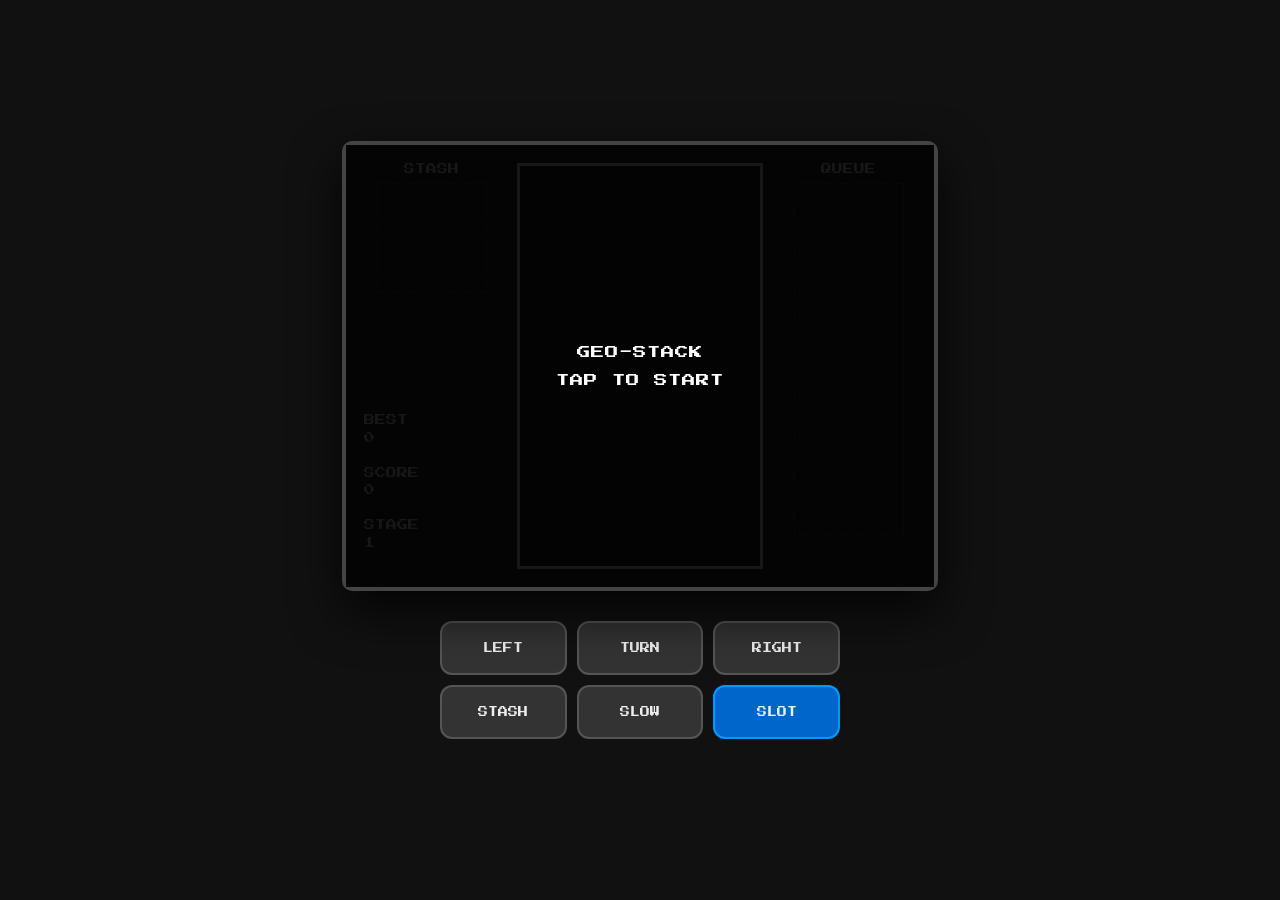
==== distinctris.html @ c1175476 "april fools joke added" ====
<!DOCTYPE html>
<html lang="en">
<head>
    <meta charset="UTF-8">
    <meta name="viewport" content="width=device-width, initial-scale=1.0, maximum-scale=1.0, user-scalable=no">
    <title>Geo-Stack</title>
    <link href="https://fonts.googleapis.com/css2?family=Press+Start+2P&display=swap" rel="stylesheet">
    <style>
        :root { --gb-bg: #2a2a2a; --gb-screen: #1a1a1a; --gb-dark: #eee; --gb-accent: #555; }
        body, html { margin: 0; padding: 0; width: 100%; height: 100%; background-color: #111; display: flex; flex-direction: column; justify-content: center; align-items: center; overflow: hidden; font-family: 'Press Start 2P', cursive; user-select: none; touch-action: none; }
        #game-wrapper { position: relative; background-color: var(--gb-bg); padding: 2vh; border-radius: 10px; box-shadow: 0 20px 50px rgba(0,0,0,0.8); display: flex; gap: 2vh; max-width: 95vw; max-height: 80vh; border: 0.5vh solid #444; }
        canvas { background-color: var(--gb-screen); border: 0.4vh solid var(--gb-dark); image-rendering: pixelated; }
        #board-canvas { width: 240px; height: 400px; }
        .panel { display: flex; flex-direction: column; justify-content: space-between; width: 15vh; }
        .box { text-align: center; font-size: 1.2vh; color: var(--gb-dark); }
        .box canvas { background: transparent; border: 0.2vh dashed var(--gb-accent); width: 12vh; height: 12vh; margin-top: 1vh; }
        #next-canvas { height: 350px; }
        .stats p { margin: 2vh 0; font-size: 1.2vh; line-height: 1.6; color: var(--gb-dark); }
        #mobile-controls { display: grid; grid-template-columns: repeat(3, 1fr); gap: 10px; width: 100%; max-width: 400px; padding: 20px; margin-top: 10px; }
		.btn { background: #333; color: #eee; border: 2px solid #555; padding: 20px 10px; border-radius: 12px; font-family: 'Press Start 2P'; font-size: 10px; }
		.btn-action { background: #0066cc; border-color: #0099ff; }
        #overlay { position: absolute; top: 0; left: 0; right: 0; bottom: 0; background: rgba(0, 0, 0, 0.9); z-index: 100; display: flex; justify-content: center; align-items: center; text-align: center; color: #fff; font-size: 1.5vh; cursor: pointer;}
    </style>
</head>
<body>

<div id="game-wrapper">
    <div id="overlay"><div><p>GEO-STACK</p><p>TAP TO START</p></div></div>
    <div class="panel">
        <div class="box">STASH<canvas id="hold-canvas" width="100" height="100"></canvas></div>
        <div class="stats">
            <p>BEST<br><span id="hi-score">0</span></p>
            <p>SCORE<br><span id="score">0</span></p>
            <p>STAGE<br><span id="level">1</span></p>
        </div>
    </div>
    <canvas id="board-canvas" width="240" height="400"></canvas>
    <div class="panel">
        <div class="box">QUEUE<canvas id="next-canvas" width="100" height="350"></canvas></div>
    </div>
</div>

<div id="mobile-controls">
    <button class="btn" id="m-left">LEFT</button>
    <button class="btn" id="m-rotate">TURN</button>
    <button class="btn" id="m-right">RIGHT</button>
    <button class="btn" id="m-hold">STASH</button>
    <button class="btn" id="m-down">SLOW</button>
    <button class="btn btn-action" id="m-drop">SLOT</button>
</div>

<script>
const keys = {}; 
const COLORS = { 1:'#FF5733', 2:'#33FF57', 3:'#3357FF', 4:'#F333FF', 5:'#33FFF3', 6:'#F3FF33', 7:'#FF3380' };
const SHAPES = { 
    1:[[1,1,1,1,1]], 2:[[0,2,0],[2,2,2],[0,2,0]], 3:[[3,3,0],[0,3,3],[0,0,3]], 
    4:[[4,0,0,0],[4,4,4,4]], 5:[[5,5,5],[5,0,5]], 6:[[0,6,6],[6,6,0],[0,6,0]], 7:[[7,7,7,7],[0,0,0,7]] 
};

// Audio Setup
const sfx = {
    bgm: new Audio('Spazzmatica Polka.mp3'),
    move: new Audio('move2.mp3'),
    place: new Audio('place.mp3'),
    clear: new Audio('clear sound.mp3'),
    multi: new Audio('multi line clear.mp3'),
    gameOver: new Audio('game over new.mp3')
};
sfx.bgm.loop = true;
sfx.bgm.volume = 0.8; 
sfx.move.volume = 0.2;
sfx.place.volume = 0.4;
sfx.clear.volume = 0.5;
sfx.multi.volume = 0.6;
sfx.gameOver.volume = 0.7;

let board = Array.from({length:20}, () => Array(12).fill(0));
let nextQueue = [], holdPiece = null, canHold = true, piece = null;
let score = 0, level = 1, lines = 0, gameState = 'START';
let dropCounter = 0, lastTime = 0, lockDelayCounter = 0;
let highScore = localStorage.getItem('geostack-best') || 0;

const boardCtx = document.getElementById('board-canvas').getContext('2d');
const nextCtx = document.getElementById('next-canvas').getContext('2d');
const holdCtx = document.getElementById('hold-canvas').getContext('2d');
document.getElementById('hi-score').innerText = highScore;

function collides(shape, x, y) {
    for (let r = 0; r < shape.length; r++)
        for (let c = 0; c < shape[r].length; c++)
            if (shape[r][c]) {
                let nX = x + c, nY = y + r;
                if (nX < 0 || nX >= 12 || nY >= 20 || (nY >= 0 && board[nY] && board[nY][nX])) return true;
            }
    return false;
}

function move(dx, dy) {
    if (gameState !== 'PLAYING' || !piece) return false;
    if (!collides(piece.shape, piece.x + dx, piece.y + dy)) {
        piece.x += dx; piece.y += dy;
        if(dx !== 0) sfx.move.play().catch(()=>{});
        return true;
    }
    return false;
}

function rotate() {
    if (gameState !== 'PLAYING' || !piece) return;
    const nextS = piece.shape[0].map((_, i) => piece.shape.map(row => row[i])).reverse();
    if (!collides(nextS, piece.x, piece.y)) piece.shape = nextS;
}

function spawnPiece(type) {
    piece = { type, shape: SHAPES[type], x: 4, y: 0 };
    canHold = true;
    if (collides(piece.shape, piece.x, piece.y)) endGame();
}

function lockPiece() {
    piece.shape.forEach((row, r) => row.forEach((v, c) => { if (v) board[piece.y + r][piece.x + c] = piece.type; }));
    sfx.place.play().catch(()=>{});
    
    let cleared = 0;
    for(let y = 19; y >= 0; y--) {
        if(board[y].every(v => v !== 0)) {
            board.splice(y, 1); board.unshift(Array(12).fill(0));
            cleared++; y++;
        }
    }
    if(cleared > 0) {
        cleared > 1 ? sfx.multi.play().catch(()=>{}) : sfx.clear.play().catch(()=>{});
        score += cleared * 150 * level; lines += cleared; level = Math.floor(lines/5)+1;
    }
    spawnPiece(nextQueue.length ? nextQueue.shift() : 1);
    if(nextQueue.length < 5) nextQueue.push(...[1,2,3,4,5,6,7].sort(() => Math.random() - 0.5));
    lockDelayCounter = 0;
}

function drawBlock(ctx, x, y, type) {
    ctx.fillStyle = COLORS[type];
    ctx.fillRect(x * 20, y * 20, 20, 20);
    ctx.strokeStyle = '#222';
    ctx.strokeRect(x * 20, y * 20, 20, 20);
}

function draw() {
    boardCtx.clearRect(0,0,240,400);
    board.forEach((row, y) => row.forEach((v, x) => { if(v) drawBlock(boardCtx, x, y, v); }));
    if (piece && gameState === 'PLAYING') {
        piece.shape.forEach((row, r) => row.forEach((v, c) => {
            if (v) drawBlock(boardCtx, piece.x + c, piece.y + r, piece.type);
        }));
    }
    nextCtx.clearRect(0,0,100,350);
    nextQueue.slice(0,3).forEach((t, i) => {
        SHAPES[t].forEach((row, r) => row.forEach((v, c) => v && drawBlock(nextCtx, c+1, i*6+1+r, t)));
    });
    holdCtx.clearRect(0,0,100,100);
    if (holdPiece) SHAPES[holdPiece].forEach((row, r) => row.forEach((v, c) => v && drawBlock(holdCtx, c+1, 1+r, holdPiece)));
}

function startGame() {
    board = Array.from({length:20}, () => Array(12).fill(0));
    nextQueue = [1,2,3,4,5,6,7].sort(() => Math.random() - 0.5);
    score = 0; level = 1; lines = 0; holdPiece = null;
    document.getElementById('overlay').style.display = 'none';
    gameState = 'PLAYING'; 
    spawnPiece(nextQueue.shift()); 
    sfx.bgm.play().catch(()=>{});
}

function endGame() {
    gameState = 'GAMEOVER'; 
    sfx.bgm.pause();
    sfx.bgm.currentTime = 0;
    sfx.gameOver.play().catch(()=>{});
    document.getElementById('overlay').style.display = 'flex';
    document.getElementById('overlay').innerHTML = '<div><p>OUT OF SPACE</p><p>RESTART</p></div>';
}

function update(time = 0) {
    const dt = time - lastTime; lastTime = time;
    if (gameState === 'PLAYING' && piece) {
        dropCounter += dt;
        let spd = Math.max(100, 1000 - (level * 100));
        if (keys['ArrowDown']) spd = 50;
        
        if (dropCounter > spd) { 
            if(!move(0, 1)) { lockDelayCounter += 100; }
            dropCounter = 0; 
        }

        if (collides(piece.shape, piece.x, piece.y + 1)) {
            lockDelayCounter += dt;
            if (lockDelayCounter > 400) {
                lockPiece();
            }
        }
    }
    document.getElementById('score').innerText = score;
    document.getElementById('level').innerText = level;
    draw(); requestAnimationFrame(update);
}

window.addEventListener('keydown', e => {
    keys[e.key] = true;
    if (gameState !== 'PLAYING') return;
    if (e.key === 'ArrowLeft') move(-1,0); 
    if (e.key === 'ArrowRight') move(1,0);
    if (e.key === 'ArrowUp') rotate();
    if (e.key === ' ') { // SPACE BAR SLOT
        while(move(0,1)); 
        lockPiece();
    }
    if (e.key === 'c' || e.key === 'Shift') {
        if (canHold && piece) { 
            let t = piece.type; 
            if(holdPiece) { spawnPiece(holdPiece); } else { spawnPiece(nextQueue.shift()); }
            holdPiece = t; canHold = false; 
        } 
    }
});
window.addEventListener('keyup', e => keys[e.key] = false);

const addMobile = (id, fn) => { 
    document.getElementById(id).addEventListener('pointerdown', e => { 
        e.preventDefault(); 
        if(gameState !== 'PLAYING') startGame(); else fn(); 
    }); 
};
addMobile('m-left', () => move(-1,0)); 
addMobile('m-right', () => move(1,0)); 
addMobile('m-rotate', () => rotate());
addMobile('m-hold', () => { 
    if (canHold && piece) { 
        let t = piece.type; 
        holdPiece ? spawnPiece(holdPiece) : spawnPiece(nextQueue.shift()); 
        holdPiece = t; canHold = false; 
    } 
});
addMobile('m-drop', () => { while(move(0,1)); lockPiece(); });
document.getElementById('m-down').addEventListener('pointerdown', e => { keys['ArrowDown'] = true; });
document.getElementById('m-down').addEventListener('pointerup', e => { keys['ArrowDown'] = false; });
document.getElementById('overlay').addEventListener('pointerdown', () => startGame());

requestAnimationFrame(update);
</script>
</body>
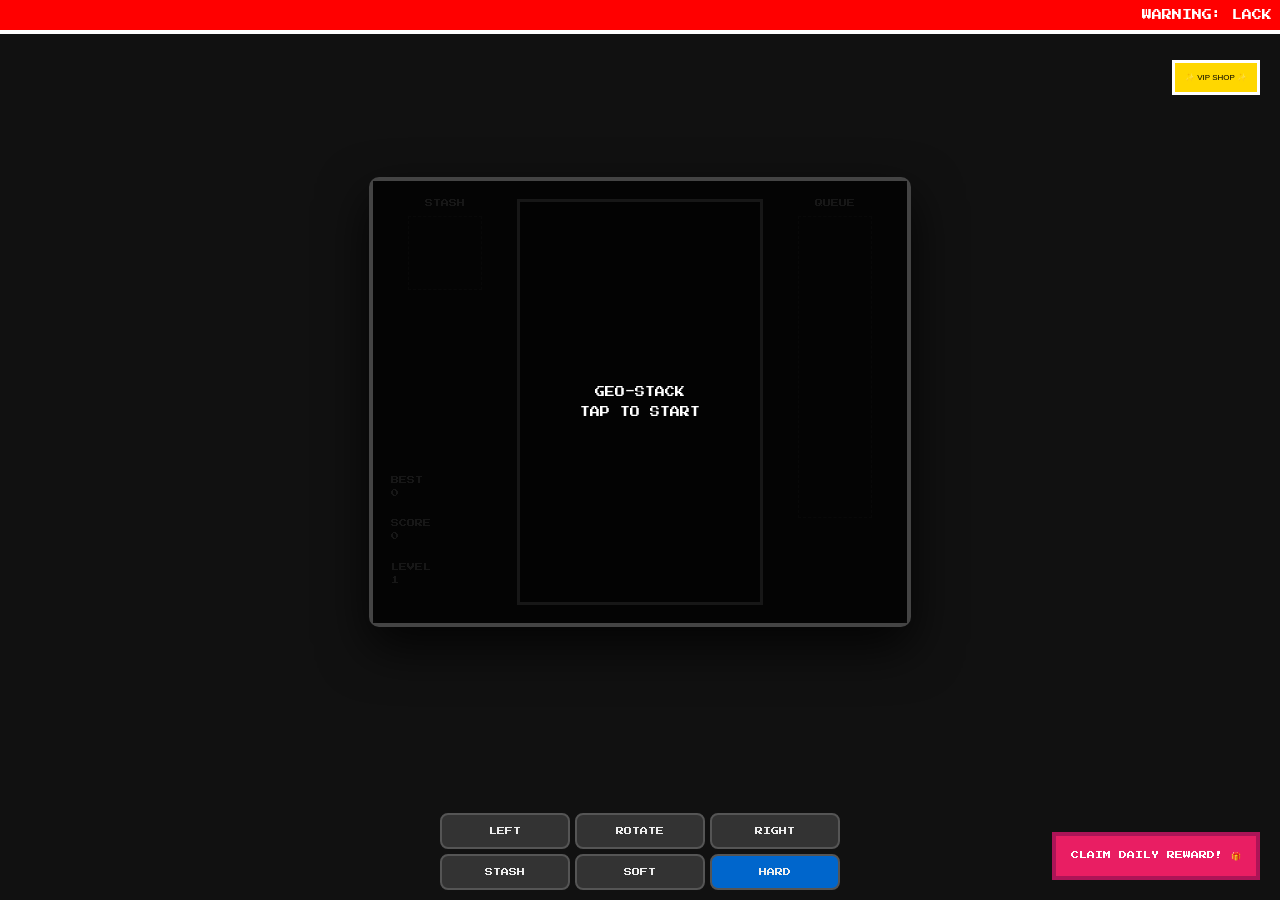
==== commit 08aef117: "make it even more low effort" ====
--- a/distinctris.html
+++ b/distinctris.html
@@ -3,61 +3,102 @@
 <head>
     <meta charset="UTF-8">
     <meta name="viewport" content="width=device-width, initial-scale=1.0, maximum-scale=1.0, user-scalable=no">
-    <title>Geo-Stack</title>
+    <title>Geo-Stack: It's Perfectly Legal!</title>
     <link href="https://fonts.googleapis.com/css2?family=Press+Start+2P&display=swap" rel="stylesheet">
     <style>
         :root { --gb-bg: #2a2a2a; --gb-screen: #1a1a1a; --gb-dark: #eee; --gb-accent: #555; }
-        body, html { margin: 0; padding: 0; width: 100%; height: 100%; background-color: #111; display: flex; flex-direction: column; justify-content: center; align-items: center; overflow: hidden; font-family: 'Press Start 2P', cursive; user-select: none; touch-action: none; }
-        #game-wrapper { position: relative; background-color: var(--gb-bg); padding: 2vh; border-radius: 10px; box-shadow: 0 20px 50px rgba(0,0,0,0.8); display: flex; gap: 2vh; max-width: 95vw; max-height: 80vh; border: 0.5vh solid #444; }
+        body, html { margin: 0; padding: 0; width: 100%; height: 100%; background-color: #111; display: flex; flex-direction: column; align-items: center; overflow: hidden; font-family: 'Press Start 2P', cursive; user-select: none; touch-action: none; transition: transform 0.5s cubic-bezier(0.175, 0.885, 0.32, 1.275); }
+        
+        marquee { width: 100%; background: #ff0000; color: white; padding: 10px 0; font-size: 10px; border-bottom: 4px solid #fff; position: absolute; top: 0; z-index: 1000;}
+
+        #main-container { display: flex; align-items: center; justify-content: center; width: 100%; height: 100%; transition: all 0.1s; }
+
+        /* VIP SHOP POPUP */
+        .modal { display: none; position: absolute; top: 50%; left: 50%; transform: translate(-50%, -50%); width: 300px; background: linear-gradient(180deg, #ffd700, #b8860b); border: 6px solid #fff; padding: 20px; z-index: 2000; box-shadow: 0 0 100px rgba(0,0,0,0.9); text-align: center; }
+        .modal h2 { color: #000; font-size: 14px; margin-bottom: 20px; }
+        .buy-btn { background: #4caf50; color: white; border: 3px solid #2e7d32; padding: 10px; font-family: 'Press Start 2P'; font-size: 8px; cursor: pointer; display: block; width: 100%; margin: 10px 0; }
+        .close-shop { background: #f44336; color: white; border: none; padding: 5px; font-family: 'Press Start 2P'; font-size: 8px; cursor: pointer; margin-top: 10px; }
+
+        /* CONFIRM POPUP */
+        #confirm-popup { display: none; position: absolute; top: 50%; left: 50%; transform: translate(-50%, -50%); width: 220px; background: #eee; border: 4px solid #000; padding: 15px; z-index: 3000; text-align: center; color: #000; font-size: 10px; }
+
+        /* UI BUTTONS */
+        #shop-trigger { position: absolute; top: 60px; right: 20px; background: #ffd700; border: 3px solid #fff; padding: 10px; font-size: 8px; cursor: pointer; animation: pulse 1s infinite; z-index: 500; }
+        #daily-reward { position: absolute; bottom: 20px; right: 20px; background: #e91e63; color: white; padding: 15px; border: 4px solid #ad1457; font-size: 8px; cursor: pointer; z-index: 500; }
+
+        @keyframes pulse { 0% { transform: scale(1); } 50% { transform: scale(1.1); } 100% { transform: scale(1); } }
+        @keyframes shake { 0% { transform: translate(1px, 1px); } 20% { transform: translate(-3px, 0px); } 40% { transform: translate(3px, 2px); } 60% { transform: translate(-3px, 1px); } 80% { transform: translate(-1px, -1px); } 100% { transform: translate(1px, -2px); } }
+
+        #game-wrapper { position: relative; background-color: var(--gb-bg); padding: 2vh; border-radius: 10px; box-shadow: 0 20px 50px rgba(0,0,0,0.8); display: flex; gap: 2vh; border: 0.5vh solid #444; }
         canvas { background-color: var(--gb-screen); border: 0.4vh solid var(--gb-dark); image-rendering: pixelated; }
         #board-canvas { width: 240px; height: 400px; }
-        .panel { display: flex; flex-direction: column; justify-content: space-between; width: 15vh; }
-        .box { text-align: center; font-size: 1.2vh; color: var(--gb-dark); }
-        .box canvas { background: transparent; border: 0.2vh dashed var(--gb-accent); width: 12vh; height: 12vh; margin-top: 1vh; }
-        #next-canvas { height: 350px; }
-        .stats p { margin: 2vh 0; font-size: 1.2vh; line-height: 1.6; color: var(--gb-dark); }
-        #mobile-controls { display: grid; grid-template-columns: repeat(3, 1fr); gap: 10px; width: 100%; max-width: 400px; padding: 20px; margin-top: 10px; }
-		.btn { background: #333; color: #eee; border: 2px solid #555; padding: 20px 10px; border-radius: 12px; font-family: 'Press Start 2P'; font-size: 10px; }
-		.btn-action { background: #0066cc; border-color: #0099ff; }
-        #overlay { position: absolute; top: 0; left: 0; right: 0; bottom: 0; background: rgba(0, 0, 0, 0.9); z-index: 100; display: flex; justify-content: center; align-items: center; text-align: center; color: #fff; font-size: 1.5vh; cursor: pointer;}
+        
+        .panel { display: flex; flex-direction: column; justify-content: space-between; width: 12vh; }
+        .box { text-align: center; font-size: 8px; color: var(--gb-dark); }
+        .box canvas { background: transparent; border: 0.2vh dashed var(--gb-accent); width: 8vh; height: 8vh; margin-top: 1vh; }
+        #next-canvas { height: 300px; }
+        .stats p { margin: 2vh 0; font-size: 8px; line-height: 1.6; color: var(--gb-dark); }
+        #overlay { position: absolute; top: 0; left: 0; right: 0; bottom: 0; background: rgba(0, 0, 0, 0.9); z-index: 100; display: flex; justify-content: center; align-items: center; text-align: center; color: #fff; font-size: 10px; cursor: pointer;}
+        #mobile-controls { display: grid; grid-template-columns: repeat(3, 1fr); gap: 5px; width: 100%; max-width: 400px; padding: 10px; }
+		.btn { background: #333; color: #eee; border: 2px solid #555; padding: 12px 5px; border-radius: 8px; font-family: 'Press Start 2P'; font-size: 8px; }
     </style>
 </head>
 <body>
 
-<div id="game-wrapper">
-    <div id="overlay"><div><p>GEO-STACK</p><p>TAP TO START</p></div></div>
-    <div class="panel">
-        <div class="box">STASH<canvas id="hold-canvas" width="100" height="100"></canvas></div>
-        <div class="stats">
-            <p>BEST<br><span id="hi-score">0</span></p>
-            <p>SCORE<br><span id="score">0</span></p>
-            <p>STAGE<br><span id="level">1</span></p>
+<marquee scrollamount="8">WARNING: LACK OF DIAMOND PURCHASES DETECTED. PHYSICS STABILITY AT 42%. BUY THE "STABILITY PACK" FOR $14.99!</marquee>
+
+<button id="shop-trigger" onclick="toggleShop(true)">✨ VIP SHOP ✨</button>
+
+<div id="main-container">
+    <div id="game-wrapper">
+        <div id="overlay"><div><p>GEO-STACK</p><p>TAP TO START</p></div></div>
+        <div class="panel">
+            <div class="box">STASH<canvas id="hold-canvas" width="100" height="100"></canvas></div>
+            <div class="stats">
+                <p>BEST<br><span id="hi-score">0</span></p>
+                <p>SCORE<br><span id="score">0</span></p>
+                <p>LEVEL<br><span id="level">1</span></p>
+            </div>
+        </div>
+        <canvas id="board-canvas" width="240" height="400"></canvas>
+        <div class="panel">
+            <div class="box">QUEUE<canvas id="next-canvas" width="100" height="300"></canvas></div>
         </div>
     </div>
-    <canvas id="board-canvas" width="240" height="400"></canvas>
-    <div class="panel">
-        <div class="box">QUEUE<canvas id="next-canvas" width="100" height="350"></canvas></div>
-    </div>
-</div>
+</div>
+
+<div id="shop-modal" class="modal">
+    <h2>PREMIUM STORE</h2>
+    <button class="buy-btn" onclick="askConfirm('REMOVE ADS')">REMOVE ADS $9.99</button>
+    <button class="buy-btn" onclick="askConfirm('INSTANT WIN')">INSTANT WIN $99.99</button>
+    <button class="buy-btn" onclick="askConfirm('NO GRAVITY')">NO GRAVITY $4.99</button>
+    <button class="close-shop" onclick="toggleShop(false)">GO BACK (POOR)</button>
+</div>
+
+<div id="confirm-popup">
+    <p id="confirm-msg"></p>
+    <p>ARE YOU SURE?</p>
+    <button class="buy-btn" onclick="window.open('https://www.youtube.com/watch?v=dQw4w9WgXcQ')">YES, BUY!</button>
+    <button class="close-shop" onclick="document.getElementById('confirm-popup').style.display='none'">CANCEL</button>
+</div>
+
+<div id="daily-reward" onclick="breakPhysics()">CLAIM DAILY REWARD! 🎁</div>
 
 <div id="mobile-controls">
     <button class="btn" id="m-left">LEFT</button>
-    <button class="btn" id="m-rotate">TURN</button>
+    <button class="btn" id="m-rotate">ROTATE</button>
     <button class="btn" id="m-right">RIGHT</button>
     <button class="btn" id="m-hold">STASH</button>
-    <button class="btn" id="m-down">SLOW</button>
-    <button class="btn btn-action" id="m-drop">SLOT</button>
+    <button class="btn" id="m-down">SOFT</button>
+    <button class="btn" style="background:#0066cc" id="m-drop">HARD</button>
 </div>
 
 <script>
 const keys = {}; 
+const SHAPES = { 1:[[1,1,1,1,1]], 2:[[0,2,0],[2,2,2],[0,2,0]], 3:[[3,3,0],[0,3,3],[0,0,3]], 4:[[4,0,0,0],[4,4,4,4]], 5:[[5,5,5],[5,0,5]], 6:[[0,6,6],[6,6,0],[0,6,0]], 7:[[7,7,7,7],[0,0,0,7]] };
 const COLORS = { 1:'#FF5733', 2:'#33FF57', 3:'#3357FF', 4:'#F333FF', 5:'#33FFF3', 6:'#F3FF33', 7:'#FF3380' };
-const SHAPES = { 
-    1:[[1,1,1,1,1]], 2:[[0,2,0],[2,2,2],[0,2,0]], 3:[[3,3,0],[0,3,3],[0,0,3]], 
-    4:[[4,0,0,0],[4,4,4,4]], 5:[[5,5,5],[5,0,5]], 6:[[0,6,6],[6,6,0],[0,6,0]], 7:[[7,7,7,7],[0,0,0,7]] 
-};
-
-// Audio Setup
+
+// NORMALIZED AUDIO LOGIC
 const sfx = {
     bgm: new Audio('Spazzmatica Polka.mp3'),
     move: new Audio('move2.mp3'),
@@ -67,23 +108,40 @@
     gameOver: new Audio('game over new.mp3')
 };
 sfx.bgm.loop = true;
-sfx.bgm.volume = 0.8; 
-sfx.move.volume = 0.2;
-sfx.place.volume = 0.4;
-sfx.clear.volume = 0.5;
-sfx.multi.volume = 0.6;
-sfx.gameOver.volume = 0.7;
+sfx.bgm.volume = 1.0; 
+sfx.move.volume = 0.15;
+sfx.place.volume = 0.25;
+sfx.clear.volume = 0.3;
+sfx.multi.volume = 0.35;
+sfx.gameOver.volume = 0.4;
 
 let board = Array.from({length:20}, () => Array(12).fill(0));
 let nextQueue = [], holdPiece = null, canHold = true, piece = null;
 let score = 0, level = 1, lines = 0, gameState = 'START';
 let dropCounter = 0, lastTime = 0, lockDelayCounter = 0;
-let highScore = localStorage.getItem('geostack-best') || 0;
 
 const boardCtx = document.getElementById('board-canvas').getContext('2d');
 const nextCtx = document.getElementById('next-canvas').getContext('2d');
 const holdCtx = document.getElementById('hold-canvas').getContext('2d');
-document.getElementById('hi-score').innerText = highScore;
+
+function toggleShop(show) { document.getElementById('shop-modal').style.display = show ? 'block' : 'none'; }
+function askConfirm(item) {
+    document.getElementById('confirm-msg').innerText = "PURCHASE: " + item;
+    document.getElementById('confirm-popup').style.display = 'block';
+}
+
+function breakPhysics() {
+    const body = document.body;
+    const container = document.getElementById('main-container');
+    body.style.transform = `rotate(${Math.random() * 10 - 5}deg) scale(0.9)`;
+    container.style.animation = "shake 0.2s infinite";
+    setTimeout(() => {
+        container.style.animation = "";
+        body.style.transform = "rotate(0deg) scale(1)";
+    }, 2000);
+    document.getElementById('daily-reward').style.top = Math.random() * 80 + "%";
+    document.getElementById('daily-reward').style.left = Math.random() * 80 + "%";
+}
 
 function collides(shape, x, y) {
     for (let r = 0; r < shape.length; r++)
@@ -120,17 +178,14 @@
 function lockPiece() {
     piece.shape.forEach((row, r) => row.forEach((v, c) => { if (v) board[piece.y + r][piece.x + c] = piece.type; }));
     sfx.place.play().catch(()=>{});
-    
     let cleared = 0;
     for(let y = 19; y >= 0; y--) {
-        if(board[y].every(v => v !== 0)) {
-            board.splice(y, 1); board.unshift(Array(12).fill(0));
-            cleared++; y++;
-        }
+        if(board[y].every(v => v !== 0)) { board.splice(y, 1); board.unshift(Array(12).fill(0)); cleared++; y++; }
     }
     if(cleared > 0) {
         cleared > 1 ? sfx.multi.play().catch(()=>{}) : sfx.clear.play().catch(()=>{});
         score += cleared * 150 * level; lines += cleared; level = Math.floor(lines/5)+1;
+        if(Math.random() > 0.8) toggleShop(true); 
     }
     spawnPiece(nextQueue.length ? nextQueue.shift() : 1);
     if(nextQueue.length < 5) nextQueue.push(...[1,2,3,4,5,6,7].sort(() => Math.random() - 0.5));
@@ -140,19 +195,16 @@
 function drawBlock(ctx, x, y, type) {
     ctx.fillStyle = COLORS[type];
     ctx.fillRect(x * 20, y * 20, 20, 20);
-    ctx.strokeStyle = '#222';
-    ctx.strokeRect(x * 20, y * 20, 20, 20);
+    ctx.strokeStyle = '#222'; ctx.strokeRect(x * 20, y * 20, 20, 20);
 }
 
 function draw() {
     boardCtx.clearRect(0,0,240,400);
     board.forEach((row, y) => row.forEach((v, x) => { if(v) drawBlock(boardCtx, x, y, v); }));
     if (piece && gameState === 'PLAYING') {
-        piece.shape.forEach((row, r) => row.forEach((v, c) => {
-            if (v) drawBlock(boardCtx, piece.x + c, piece.y + r, piece.type);
-        }));
-    }
-    nextCtx.clearRect(0,0,100,350);
+        piece.shape.forEach((row, r) => row.forEach((v, c) => { if (v) drawBlock(boardCtx, piece.x + c, piece.y + r, piece.type); }));
+    }
+    nextCtx.clearRect(0,0,100,300);
     nextQueue.slice(0,3).forEach((t, i) => {
         SHAPES[t].forEach((row, r) => row.forEach((v, c) => v && drawBlock(nextCtx, c+1, i*6+1+r, t)));
     });
@@ -165,18 +217,14 @@
     nextQueue = [1,2,3,4,5,6,7].sort(() => Math.random() - 0.5);
     score = 0; level = 1; lines = 0; holdPiece = null;
     document.getElementById('overlay').style.display = 'none';
-    gameState = 'PLAYING'; 
-    spawnPiece(nextQueue.shift()); 
+    gameState = 'PLAYING'; spawnPiece(nextQueue.shift()); 
     sfx.bgm.play().catch(()=>{});
 }
 
 function endGame() {
-    gameState = 'GAMEOVER'; 
-    sfx.bgm.pause();
-    sfx.bgm.currentTime = 0;
-    sfx.gameOver.play().catch(()=>{});
+    gameState = 'GAMEOVER'; sfx.bgm.pause(); sfx.gameOver.play().catch(()=>{});
     document.getElementById('overlay').style.display = 'flex';
-    document.getElementById('overlay').innerHTML = '<div><p>OUT OF SPACE</p><p>RESTART</p></div>';
+    document.getElementById('overlay').innerHTML = '<div><p>OUT OF LIVES!</p><button class="buy-btn" onclick="askConfirm(\'EXTRA LIFE\')">BUY LIFE ($0.99)</button></div>';
 }
 
 function update(time = 0) {
@@ -185,17 +233,10 @@
         dropCounter += dt;
         let spd = Math.max(100, 1000 - (level * 100));
         if (keys['ArrowDown']) spd = 50;
-        
-        if (dropCounter > spd) { 
-            if(!move(0, 1)) { lockDelayCounter += 100; }
-            dropCounter = 0; 
-        }
-
+        if (dropCounter > spd) { if(!move(0, 1)) lockDelayCounter += 100; dropCounter = 0; }
         if (collides(piece.shape, piece.x, piece.y + 1)) {
             lockDelayCounter += dt;
-            if (lockDelayCounter > 400) {
-                lockPiece();
-            }
+            if (lockDelayCounter > 400) lockPiece();
         }
     }
     document.getElementById('score').innerText = score;
@@ -206,44 +247,21 @@
 window.addEventListener('keydown', e => {
     keys[e.key] = true;
     if (gameState !== 'PLAYING') return;
-    if (e.key === 'ArrowLeft') move(-1,0); 
-    if (e.key === 'ArrowRight') move(1,0);
-    if (e.key === 'ArrowUp') rotate();
-    if (e.key === ' ') { // SPACE BAR SLOT
-        while(move(0,1)); 
-        lockPiece();
-    }
-    if (e.key === 'c' || e.key === 'Shift') {
-        if (canHold && piece) { 
-            let t = piece.type; 
-            if(holdPiece) { spawnPiece(holdPiece); } else { spawnPiece(nextQueue.shift()); }
-            holdPiece = t; canHold = false; 
-        } 
-    }
+    if (e.key === 'ArrowLeft') move(-1,0); if (e.key === 'ArrowRight') move(1,0); if (e.key === 'ArrowUp') rotate();
+    if (e.key === ' ') { while(move(0,1)); lockPiece(); }
+    if (e.key === 'c' || e.key === 'Shift') { if (canHold && piece) { let t = piece.type; if(holdPiece) spawnPiece(holdPiece); else spawnPiece(nextQueue.shift()); holdPiece = t; canHold = false; } }
 });
 window.addEventListener('keyup', e => keys[e.key] = false);
 
-const addMobile = (id, fn) => { 
-    document.getElementById(id).addEventListener('pointerdown', e => { 
-        e.preventDefault(); 
-        if(gameState !== 'PLAYING') startGame(); else fn(); 
-    }); 
-};
-addMobile('m-left', () => move(-1,0)); 
-addMobile('m-right', () => move(1,0)); 
-addMobile('m-rotate', () => rotate());
-addMobile('m-hold', () => { 
-    if (canHold && piece) { 
-        let t = piece.type; 
-        holdPiece ? spawnPiece(holdPiece) : spawnPiece(nextQueue.shift()); 
-        holdPiece = t; canHold = false; 
-    } 
-});
+const addMobile = (id, fn) => { document.getElementById(id).addEventListener('pointerdown', e => { e.preventDefault(); if(gameState !== 'PLAYING') startGame(); else fn(); }); };
+addMobile('m-left', () => move(-1,0)); addMobile('m-right', () => move(1,0)); addMobile('m-rotate', () => rotate());
+addMobile('m-hold', () => { if (canHold && piece) { let t = piece.type; holdPiece ? spawnPiece(holdPiece) : spawnPiece(nextQueue.shift()); holdPiece = t; canHold = false; } });
 addMobile('m-drop', () => { while(move(0,1)); lockPiece(); });
 document.getElementById('m-down').addEventListener('pointerdown', e => { keys['ArrowDown'] = true; });
 document.getElementById('m-down').addEventListener('pointerup', e => { keys['ArrowDown'] = false; });
-document.getElementById('overlay').addEventListener('pointerdown', () => startGame());
+document.getElementById('overlay').addEventListener('pointerdown', () => { if(gameState === 'START' || gameState === 'GAMEOVER') startGame(); });
 
 requestAnimationFrame(update);
 </script>
-</body>+</body>
+</html>
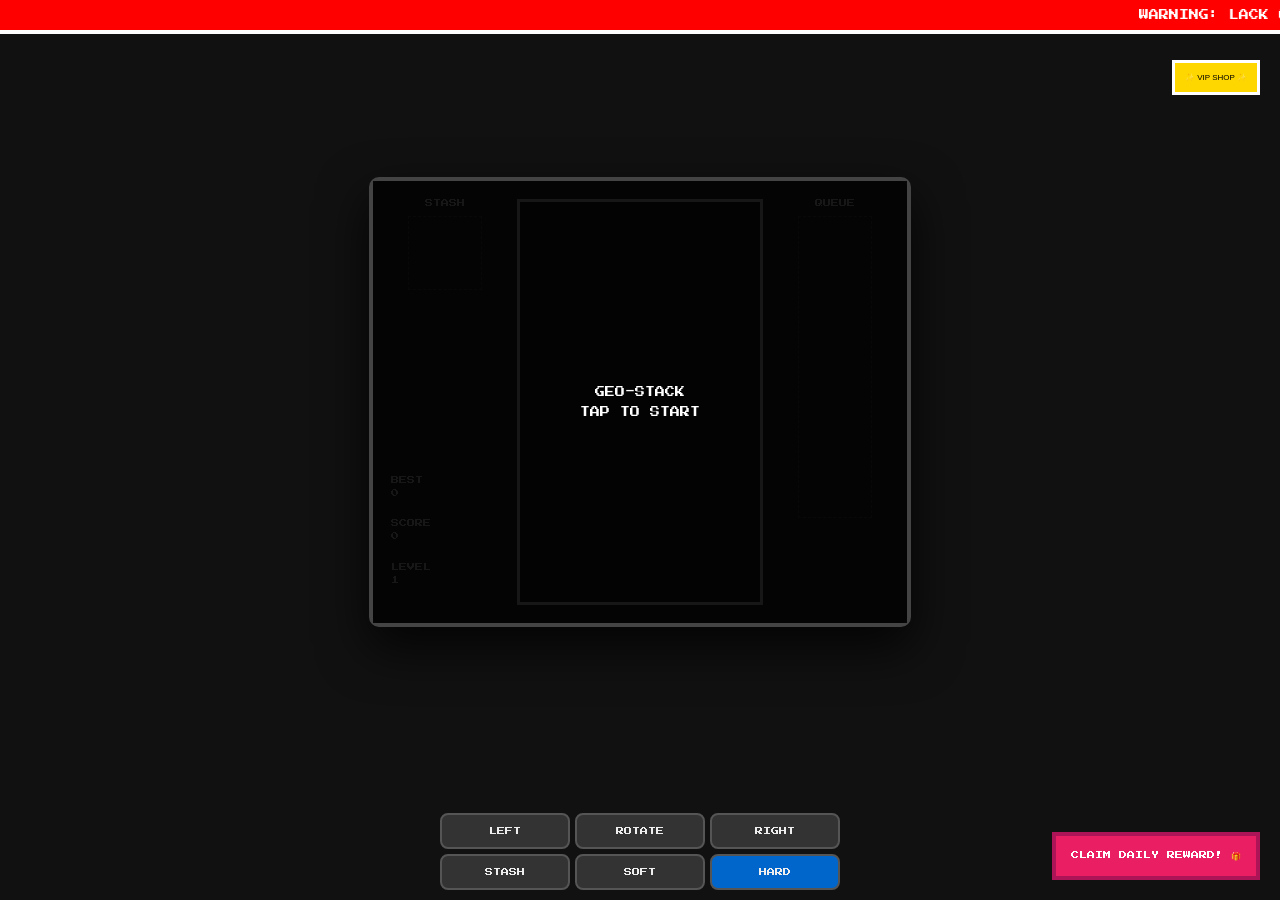
==== commit 88f8a9ff: "HUMOUR" ====
--- a/distinctris.html
+++ b/distinctris.html
@@ -45,7 +45,7 @@
 </head>
 <body>
 
-<marquee scrollamount="8">WARNING: LACK OF DIAMOND PURCHASES DETECTED. PHYSICS STABILITY AT 42%. BUY THE "STABILITY PACK" FOR $14.99!</marquee>
+<marquee scrollamount="8">WARNING: LACK OF DIAMOND PURCHASES DETECTED. BUY THE "GOD PACK" FOR $59.99!    WARNING: LACK OF DIAMOND PURCHASES DETECTED. BUY THE "GOD PACK" FOR $59.99!    WARNING: LACK OF DIAMOND PURCHASES DETECTED. BUY THE "GOD PACK" FOR $59.99!   WEEE! LOOK AT ME!!! I'M A MARQUEE!! YEEEE!!!   WARNING: LACK OF DIAMOND PURCHASES DETECTED. BUY THE "GOD PACK" FOR $59.99!</marquee>
 
 <button id="shop-trigger" onclick="toggleShop(true)">✨ VIP SHOP ✨</button>
 
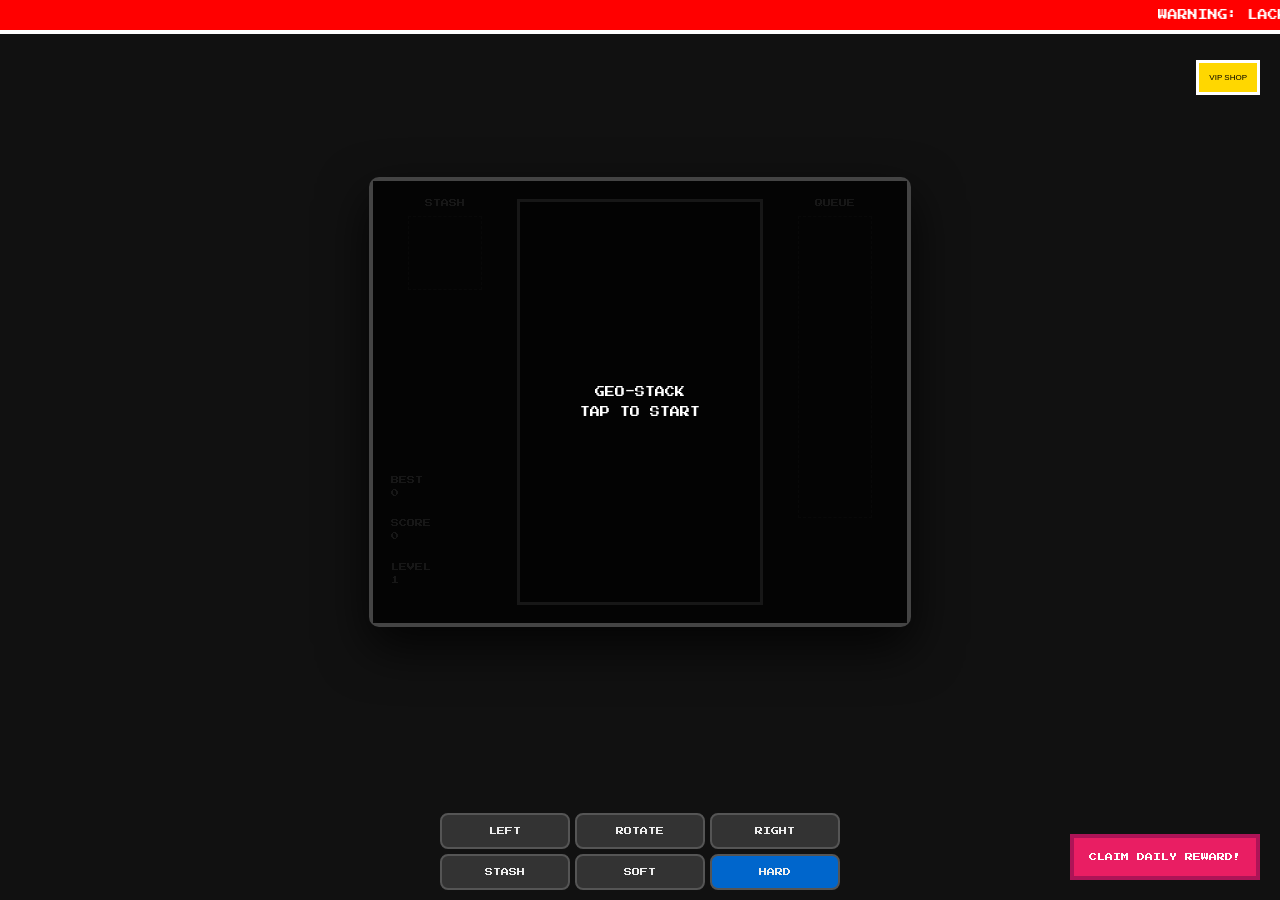
==== commit bb08a33c: "batman?" ====
--- a/distinctris.html
+++ b/distinctris.html
@@ -47,7 +47,7 @@
 
 <marquee scrollamount="8">WARNING: LACK OF DIAMOND PURCHASES DETECTED. BUY THE "GOD PACK" FOR $59.99!    WARNING: LACK OF DIAMOND PURCHASES DETECTED. BUY THE "GOD PACK" FOR $59.99!    WARNING: LACK OF DIAMOND PURCHASES DETECTED. BUY THE "GOD PACK" FOR $59.99!   WEEE! LOOK AT ME!!! I'M A MARQUEE!! YEEEE!!!   WARNING: LACK OF DIAMOND PURCHASES DETECTED. BUY THE "GOD PACK" FOR $59.99!</marquee>
 
-<button id="shop-trigger" onclick="toggleShop(true)">✨ VIP SHOP ✨</button>
+<button id="shop-trigger" onclick="toggleShop(true)">VIP SHOP</button>
 
 <div id="main-container">
     <div id="game-wrapper">
@@ -72,7 +72,7 @@
     <button class="buy-btn" onclick="askConfirm('REMOVE ADS')">REMOVE ADS $9.99</button>
     <button class="buy-btn" onclick="askConfirm('INSTANT WIN')">INSTANT WIN $99.99</button>
     <button class="buy-btn" onclick="askConfirm('NO GRAVITY')">NO GRAVITY $4.99</button>
-    <button class="close-shop" onclick="toggleShop(false)">GO BACK (POOR)</button>
+    <button class="close-shop" onclick="toggleShop(false)">GO BACK (YOU FR BROKE)</button>
 </div>
 
 <div id="confirm-popup">
@@ -82,7 +82,7 @@
     <button class="close-shop" onclick="document.getElementById('confirm-popup').style.display='none'">CANCEL</button>
 </div>
 
-<div id="daily-reward" onclick="breakPhysics()">CLAIM DAILY REWARD! 🎁</div>
+<div id="daily-reward" onclick="breakPhysics()">CLAIM DAILY REWARD!</div>
 
 <div id="mobile-controls">
     <button class="btn" id="m-left">LEFT</button>
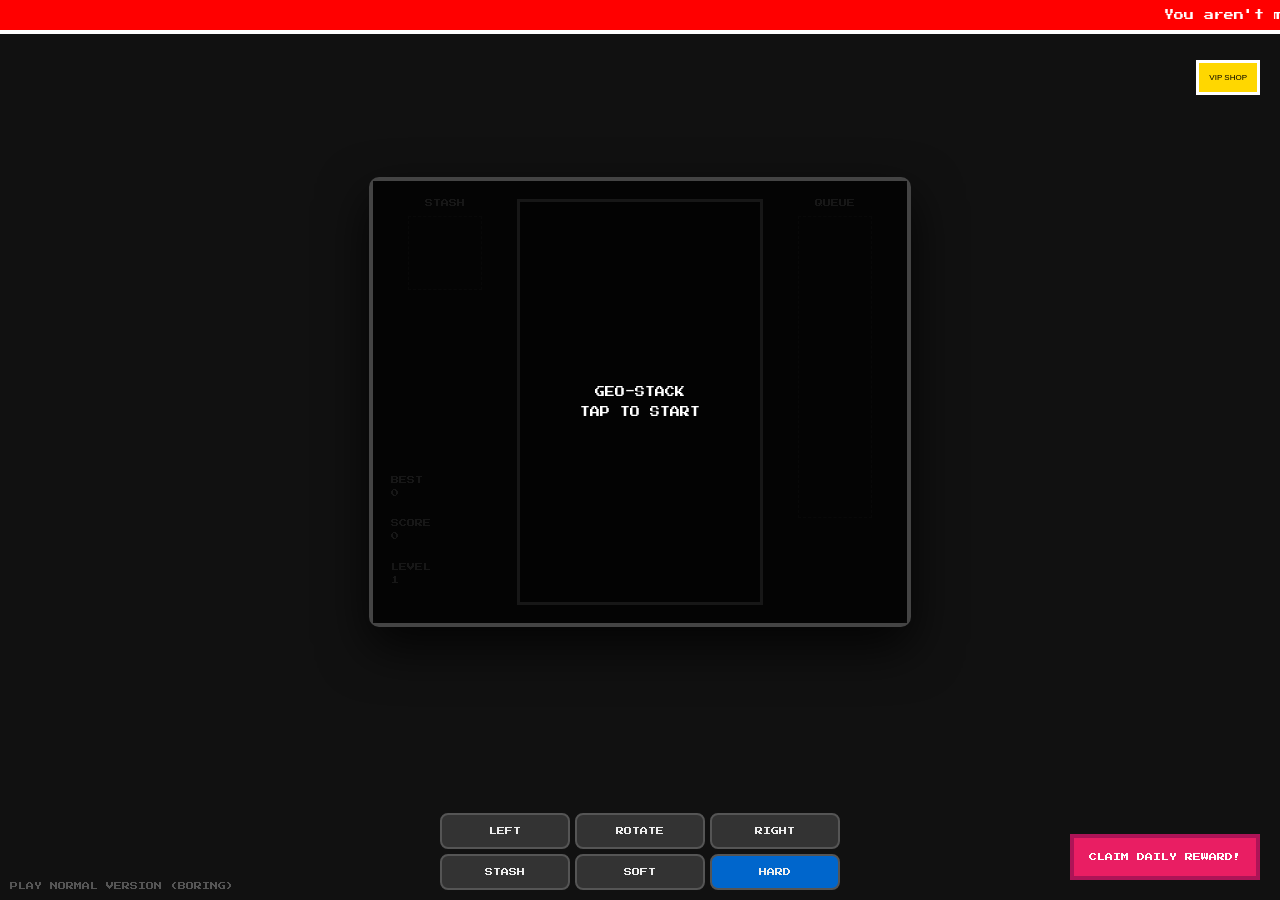
==== commit 11cad69c: "i'm not a monster" ====
--- a/distinctris.html
+++ b/distinctris.html
@@ -41,11 +41,16 @@
         #overlay { position: absolute; top: 0; left: 0; right: 0; bottom: 0; background: rgba(0, 0, 0, 0.9); z-index: 100; display: flex; justify-content: center; align-items: center; text-align: center; color: #fff; font-size: 10px; cursor: pointer;}
         #mobile-controls { display: grid; grid-template-columns: repeat(3, 1fr); gap: 5px; width: 100%; max-width: 400px; padding: 10px; }
 		.btn { background: #333; color: #eee; border: 2px solid #555; padding: 12px 5px; border-radius: 8px; font-family: 'Press Start 2P'; font-size: 8px; }
+        
+        /* OPT-OUT LINK */
+        #opt-out { position: absolute; bottom: 10px; left: 10px; color: #555; font-size: 8px; z-index: 1000; text-decoration: none; }
     </style>
 </head>
 <body>
 
-<marquee scrollamount="8">WARNING: LACK OF DIAMOND PURCHASES DETECTED. BUY THE "GOD PACK" FOR $59.99!    WARNING: LACK OF DIAMOND PURCHASES DETECTED. BUY THE "GOD PACK" FOR $59.99!    WARNING: LACK OF DIAMOND PURCHASES DETECTED. BUY THE "GOD PACK" FOR $59.99!   WEEE! LOOK AT ME!!! I'M A MARQUEE!! YEEEE!!!   WARNING: LACK OF DIAMOND PURCHASES DETECTED. BUY THE "GOD PACK" FOR $59.99!</marquee>
+<marquee id="main-marquee" scrollamount="8">WARNING: LACK OF DIAMOND PURCHASES DETECTED. BUY THE "GOD PACK" FOR $59.99!</marquee>
+
+<a id="opt-out" href="index.html?aprilfools=false">PLAY NORMAL VERSION (BORING)</a>
 
 <button id="shop-trigger" onclick="toggleShop(true)">VIP SHOP</button>
 
@@ -94,6 +99,18 @@
 </div>
 
 <script>
+// Dynamic Marquee logic
+(function() {
+    const today = new Date();
+    const marquee = document.getElementById('main-marquee');
+    // Month is 0-indexed (3 = April)
+    if (today.getMonth() !== 3 || today.getDate() !== 1) {
+        marquee.innerText = "You aren't meant to be here yet... oh well :D    You aren't meant to be here yet... oh well :D";
+    } else {
+        marquee.innerText = "WARNING: LACK OF DIAMOND PURCHASES DETECTED. BUY THE 'GOD PACK' FOR $59.99!    WEEE! LOOK AT ME!!! I'M A MARQUEE!! YEEEE!!!";
+    }
+})();
+
 const keys = {}; 
 const SHAPES = { 1:[[1,1,1,1,1]], 2:[[0,2,0],[2,2,2],[0,2,0]], 3:[[3,3,0],[0,3,3],[0,0,3]], 4:[[4,0,0,0],[4,4,4,4]], 5:[[5,5,5],[5,0,5]], 6:[[0,6,6],[6,6,0],[0,6,0]], 7:[[7,7,7,7],[0,0,0,7]] };
 const COLORS = { 1:'#FF5733', 2:'#33FF57', 3:'#3357FF', 4:'#F333FF', 5:'#33FFF3', 6:'#F3FF33', 7:'#FF3380' };
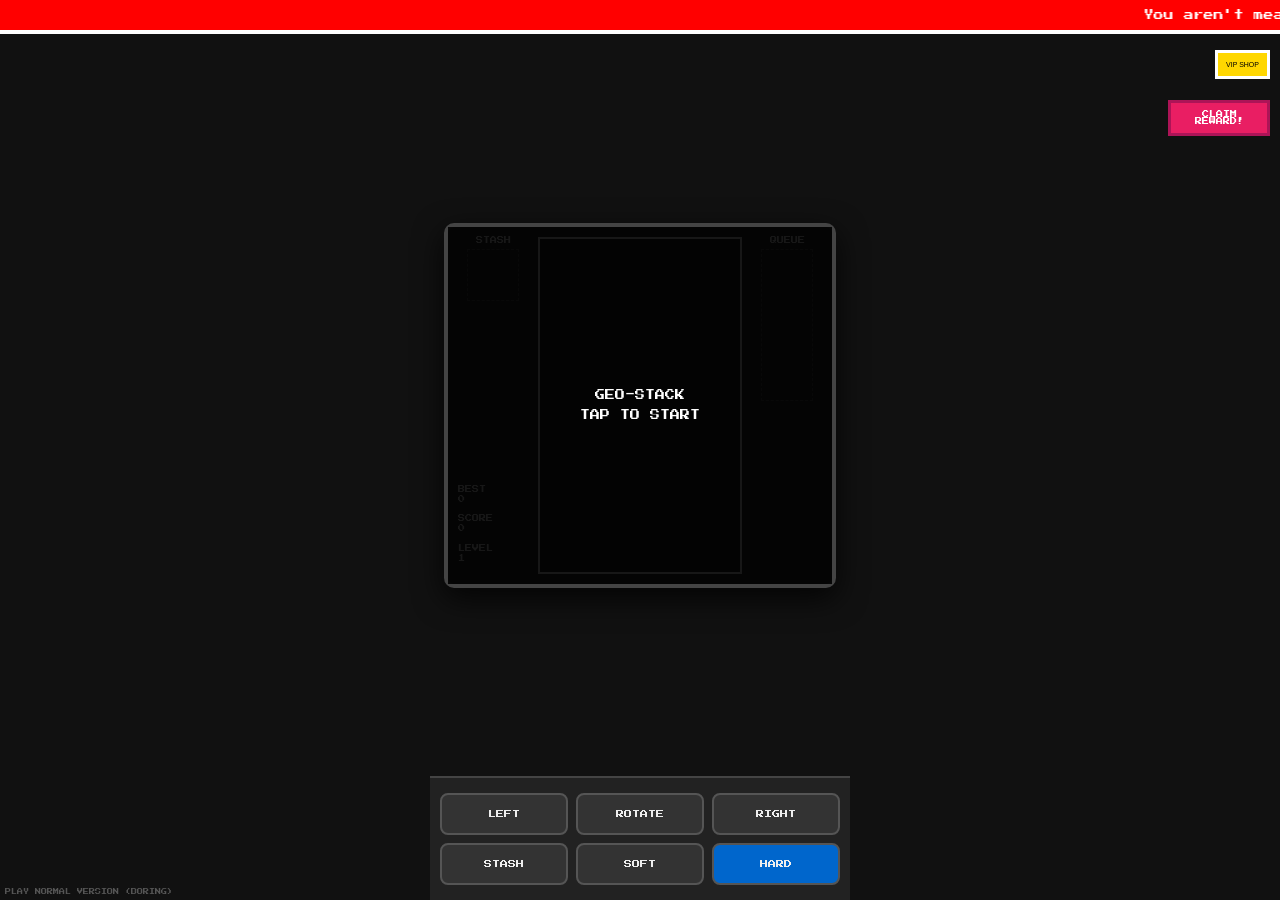
==== commit 36f0c280: "fixed mobile version" ====
--- a/distinctris.html
+++ b/distinctris.html
@@ -2,48 +2,114 @@
 <html lang="en">
 <head>
     <meta charset="UTF-8">
-    <meta name="viewport" content="width=device-width, initial-scale=1.0, maximum-scale=1.0, user-scalable=no">
+    <meta name="viewport" content="width=device-width, initial-scale=1.0, maximum-scale=1.0, user-scalable=no, viewport-fit=cover">
     <title>Geo-Stack: It's Perfectly Legal!</title>
     <link href="https://fonts.googleapis.com/css2?family=Press+Start+2P&display=swap" rel="stylesheet">
     <style>
         :root { --gb-bg: #2a2a2a; --gb-screen: #1a1a1a; --gb-dark: #eee; --gb-accent: #555; }
-        body, html { margin: 0; padding: 0; width: 100%; height: 100%; background-color: #111; display: flex; flex-direction: column; align-items: center; overflow: hidden; font-family: 'Press Start 2P', cursive; user-select: none; touch-action: none; transition: transform 0.5s cubic-bezier(0.175, 0.885, 0.32, 1.275); }
-        
-        marquee { width: 100%; background: #ff0000; color: white; padding: 10px 0; font-size: 10px; border-bottom: 4px solid #fff; position: absolute; top: 0; z-index: 1000;}
-
-        #main-container { display: flex; align-items: center; justify-content: center; width: 100%; height: 100%; transition: all 0.1s; }
+        
+        body, html { 
+            margin: 0; padding: 0; width: 100%; height: 100%; 
+            background-color: #111; display: flex; flex-direction: column; 
+            align-items: center; overflow: hidden; font-family: 'Press Start 2P', cursive; 
+            user-select: none; touch-action: none; 
+        }
+
+        /* MARQUEE */
+        marquee { 
+            width: 100%; background: #ff0000; color: white; padding: 10px 0; 
+            font-size: 10px; border-bottom: 4px solid #fff; position: relative; z-index: 1000;
+        }
+
+        /* MAIN LAYOUT */
+        #main-container { 
+            flex: 1; display: flex; flex-direction: column; align-items: center; 
+            justify-content: center; width: 100%; overflow: hidden; position: relative;
+        }
+
+        /* AUTO-SCALING WRAPPER */
+        #scaler {
+            display: flex; flex-direction: column; align-items: center; justify-content: center;
+            transform-origin: center center;
+        }
 
         /* VIP SHOP POPUP */
-        .modal { display: none; position: absolute; top: 50%; left: 50%; transform: translate(-50%, -50%); width: 300px; background: linear-gradient(180deg, #ffd700, #b8860b); border: 6px solid #fff; padding: 20px; z-index: 2000; box-shadow: 0 0 100px rgba(0,0,0,0.9); text-align: center; }
-        .modal h2 { color: #000; font-size: 14px; margin-bottom: 20px; }
-        .buy-btn { background: #4caf50; color: white; border: 3px solid #2e7d32; padding: 10px; font-family: 'Press Start 2P'; font-size: 8px; cursor: pointer; display: block; width: 100%; margin: 10px 0; }
-        .close-shop { background: #f44336; color: white; border: none; padding: 5px; font-family: 'Press Start 2P'; font-size: 8px; cursor: pointer; margin-top: 10px; }
-
-        /* CONFIRM POPUP */
-        #confirm-popup { display: none; position: absolute; top: 50%; left: 50%; transform: translate(-50%, -50%); width: 220px; background: #eee; border: 4px solid #000; padding: 15px; z-index: 3000; text-align: center; color: #000; font-size: 10px; }
-
-        /* UI BUTTONS */
-        #shop-trigger { position: absolute; top: 60px; right: 20px; background: #ffd700; border: 3px solid #fff; padding: 10px; font-size: 8px; cursor: pointer; animation: pulse 1s infinite; z-index: 500; }
-        #daily-reward { position: absolute; bottom: 20px; right: 20px; background: #e91e63; color: white; padding: 15px; border: 4px solid #ad1457; font-size: 8px; cursor: pointer; z-index: 500; }
-
-        @keyframes pulse { 0% { transform: scale(1); } 50% { transform: scale(1.1); } 100% { transform: scale(1); } }
+        .modal { 
+            display: none; position: absolute; top: 50%; left: 50%; 
+            transform: translate(-50%, -50%); width: 280px; 
+            background: linear-gradient(180deg, #ffd700, #b8860b); 
+            border: 6px solid #fff; padding: 20px; z-index: 2000; 
+            box-shadow: 0 0 100px rgba(0,0,0,0.9); text-align: center; 
+        }
+        .modal h2 { color: #000; font-size: 12px; margin-bottom: 20px; }
+        .buy-btn { 
+            background: #4caf50; color: white; border: 3px solid #2e7d32; 
+            padding: 10px; font-family: 'Press Start 2P'; font-size: 8px; 
+            cursor: pointer; display: block; width: 100%; margin: 10px 0; 
+        }
+        .close-shop { 
+            background: #f44336; color: white; border: none; padding: 5px; 
+            font-family: 'Press Start 2P'; font-size: 8px; cursor: pointer; margin-top: 10px; 
+        }
+
+        #confirm-popup { 
+            display: none; position: absolute; top: 50%; left: 50%; 
+            transform: translate(-50%, -50%); width: 220px; background: #eee; 
+            border: 4px solid #000; padding: 15px; z-index: 3000; 
+            text-align: center; color: #000; font-size: 10px; 
+        }
+
+        /* UI BUTTONS - MOVED TO TOP RIGHT SO THEY DON'T BLOCK CONTROLS */
+        #shop-trigger { 
+            position: absolute; top: 50px; right: 10px; background: #ffd700; 
+            border: 3px solid #fff; padding: 8px; font-size: 7px; cursor: pointer; 
+            animation: pulse 1s infinite; z-index: 500; 
+        }
+        #daily-reward { 
+            position: absolute; top: 100px; right: 10px; background: #e91e63; 
+            color: white; padding: 8px; border: 3px solid #ad1457; 
+            font-size: 7px; cursor: pointer; z-index: 500; width: 80px; text-align: center;
+        }
+
+        @keyframes pulse { 0% { transform: scale(1); } 50% { transform: scale(1.05); } 100% { transform: scale(1); } }
         @keyframes shake { 0% { transform: translate(1px, 1px); } 20% { transform: translate(-3px, 0px); } 40% { transform: translate(3px, 2px); } 60% { transform: translate(-3px, 1px); } 80% { transform: translate(-1px, -1px); } 100% { transform: translate(1px, -2px); } }
 
-        #game-wrapper { position: relative; background-color: var(--gb-bg); padding: 2vh; border-radius: 10px; box-shadow: 0 20px 50px rgba(0,0,0,0.8); display: flex; gap: 2vh; border: 0.5vh solid #444; }
-        canvas { background-color: var(--gb-screen); border: 0.4vh solid var(--gb-dark); image-rendering: pixelated; }
-        #board-canvas { width: 240px; height: 400px; }
-        
-        .panel { display: flex; flex-direction: column; justify-content: space-between; width: 12vh; }
-        .box { text-align: center; font-size: 8px; color: var(--gb-dark); }
-        .box canvas { background: transparent; border: 0.2vh dashed var(--gb-accent); width: 8vh; height: 8vh; margin-top: 1vh; }
-        #next-canvas { height: 300px; }
-        .stats p { margin: 2vh 0; font-size: 8px; line-height: 1.6; color: var(--gb-dark); }
-        #overlay { position: absolute; top: 0; left: 0; right: 0; bottom: 0; background: rgba(0, 0, 0, 0.9); z-index: 100; display: flex; justify-content: center; align-items: center; text-align: center; color: #fff; font-size: 10px; cursor: pointer;}
-        #mobile-controls { display: grid; grid-template-columns: repeat(3, 1fr); gap: 5px; width: 100%; max-width: 400px; padding: 10px; }
-		.btn { background: #333; color: #eee; border: 2px solid #555; padding: 12px 5px; border-radius: 8px; font-family: 'Press Start 2P'; font-size: 8px; }
-        
-        /* OPT-OUT LINK */
-        #opt-out { position: absolute; bottom: 10px; left: 10px; color: #555; font-size: 8px; z-index: 1000; text-decoration: none; }
+        #game-wrapper { 
+            position: relative; background-color: var(--gb-bg); padding: 10px; 
+            border-radius: 10px; box-shadow: 0 10px 30px rgba(0,0,0,0.8); 
+            display: flex; gap: 10px; border: 4px solid #444; 
+        }
+        
+        canvas { background-color: var(--gb-screen); border: 2px solid var(--gb-dark); image-rendering: pixelated; }
+        #board-canvas { width: 200px; height: 333px; } /* Slightly scaled for mobile fit */
+        
+        .panel { display: flex; flex-direction: column; justify-content: space-between; width: 70px; }
+        .box { text-align: center; font-size: 7px; color: var(--gb-dark); }
+        .box canvas { background: transparent; border: 1px dashed var(--gb-accent); width: 50px; height: 50px; margin-top: 5px; }
+        #next-canvas { height: 150px; width: 50px; }
+        
+        .stats p { margin: 10px 0; font-size: 7px; line-height: 1.4; color: var(--gb-dark); }
+        
+        #overlay { 
+            position: absolute; top: 0; left: 0; right: 0; bottom: 0; 
+            background: rgba(0, 0, 0, 0.9); z-index: 100; display: flex; 
+            justify-content: center; align-items: center; text-align: center; 
+            color: #fff; font-size: 10px; cursor: pointer;
+        }
+
+        /* MOBILE CONTROLS - FIXED AT BOTTOM */
+        #mobile-controls { 
+            display: grid; grid-template-columns: repeat(3, 1fr); gap: 8px; 
+            width: 95%; max-width: 400px; padding: 15px 10px; background: #222;
+            border-top: 2px solid #444;
+        }
+        .btn { 
+            background: #333; color: #eee; border: 2px solid #555; 
+            padding: 15px 5px; border-radius: 8px; font-family: 'Press Start 2P'; 
+            font-size: 8px; active: background: #555;
+        }
+
+        #opt-out { position: absolute; bottom: 5px; left: 5px; color: #555; font-size: 6px; z-index: 1000; text-decoration: none; }
     </style>
 </head>
 <body>
@@ -53,21 +119,24 @@
 <a id="opt-out" href="index.html?aprilfools=false">PLAY NORMAL VERSION (BORING)</a>
 
 <button id="shop-trigger" onclick="toggleShop(true)">VIP SHOP</button>
+<div id="daily-reward" onclick="breakPhysics()">CLAIM REWARD!</div>
 
 <div id="main-container">
-    <div id="game-wrapper">
-        <div id="overlay"><div><p>GEO-STACK</p><p>TAP TO START</p></div></div>
-        <div class="panel">
-            <div class="box">STASH<canvas id="hold-canvas" width="100" height="100"></canvas></div>
-            <div class="stats">
-                <p>BEST<br><span id="hi-score">0</span></p>
-                <p>SCORE<br><span id="score">0</span></p>
-                <p>LEVEL<br><span id="level">1</span></p>
+    <div id="scaler">
+        <div id="game-wrapper">
+            <div id="overlay"><div><p>GEO-STACK</p><p>TAP TO START</p></div></div>
+            <div class="panel">
+                <div class="box">STASH<canvas id="hold-canvas" width="100" height="100"></canvas></div>
+                <div class="stats">
+                    <p>BEST<br><span id="hi-score">0</span></p>
+                    <p>SCORE<br><span id="score">0</span></p>
+                    <p>LEVEL<br><span id="level">1</span></p>
+                </div>
             </div>
-        </div>
-        <canvas id="board-canvas" width="240" height="400"></canvas>
-        <div class="panel">
-            <div class="box">QUEUE<canvas id="next-canvas" width="100" height="300"></canvas></div>
+            <canvas id="board-canvas" width="240" height="400"></canvas>
+            <div class="panel">
+                <div class="box">QUEUE<canvas id="next-canvas" width="100" height="300"></canvas></div>
+            </div>
         </div>
     </div>
 </div>
@@ -77,7 +146,7 @@
     <button class="buy-btn" onclick="askConfirm('REMOVE ADS')">REMOVE ADS $9.99</button>
     <button class="buy-btn" onclick="askConfirm('INSTANT WIN')">INSTANT WIN $99.99</button>
     <button class="buy-btn" onclick="askConfirm('NO GRAVITY')">NO GRAVITY $4.99</button>
-    <button class="close-shop" onclick="toggleShop(false)">GO BACK (YOU FR BROKE)</button>
+    <button class="close-shop" onclick="toggleShop(false)">GO BACK (YOU BROKE)</button>
 </div>
 
 <div id="confirm-popup">
@@ -86,8 +155,6 @@
     <button class="buy-btn" onclick="window.open('https://www.youtube.com/watch?v=dQw4w9WgXcQ')">YES, BUY!</button>
     <button class="close-shop" onclick="document.getElementById('confirm-popup').style.display='none'">CANCEL</button>
 </div>
-
-<div id="daily-reward" onclick="breakPhysics()">CLAIM DAILY REWARD!</div>
 
 <div id="mobile-controls">
     <button class="btn" id="m-left">LEFT</button>
@@ -99,15 +166,29 @@
 </div>
 
 <script>
+// Auto-scale logic for mobile screens
+function resizer() {
+    const scaler = document.getElementById('scaler');
+    const container = document.getElementById('main-container');
+    const padding = 20;
+    const scale = Math.min(
+        (container.offsetWidth - padding) / 380, 
+        (container.offsetHeight - padding) / 450,
+        1
+    );
+    scaler.style.transform = `scale(${scale})`;
+}
+window.addEventListener('resize', resizer);
+resizer();
+
 // Dynamic Marquee logic
 (function() {
     const today = new Date();
     const marquee = document.getElementById('main-marquee');
-    // Month is 0-indexed (3 = April)
     if (today.getMonth() !== 3 || today.getDate() !== 1) {
-        marquee.innerText = "You aren't meant to be here yet... oh well :D    You aren't meant to be here yet... oh well :D";
+        marquee.innerText = "You aren't meant to be here yet... oh well :D";
     } else {
-        marquee.innerText = "WARNING: LACK OF DIAMOND PURCHASES DETECTED. BUY THE 'GOD PACK' FOR $59.99!    WEEE! LOOK AT ME!!! I'M A MARQUEE!! YEEEE!!!";
+        marquee.innerText = "WARNING: LACK OF DIAMOND PURCHASES DETECTED. BUY THE 'GOD PACK' FOR $59.99!  WEEE! LOOK AT ME!!! I'M A MARQUEE!!";
     }
 })();
 
@@ -115,7 +196,6 @@
 const SHAPES = { 1:[[1,1,1,1,1]], 2:[[0,2,0],[2,2,2],[0,2,0]], 3:[[3,3,0],[0,3,3],[0,0,3]], 4:[[4,0,0,0],[4,4,4,4]], 5:[[5,5,5],[5,0,5]], 6:[[0,6,6],[6,6,0],[0,6,0]], 7:[[7,7,7,7],[0,0,0,7]] };
 const COLORS = { 1:'#FF5733', 2:'#33FF57', 3:'#3357FF', 4:'#F333FF', 5:'#33FFF3', 6:'#F3FF33', 7:'#FF3380' };
 
-// NORMALIZED AUDIO LOGIC
 const sfx = {
     bgm: new Audio('Spazzmatica Polka.mp3'),
     move: new Audio('move2.mp3'),
@@ -125,7 +205,7 @@
     gameOver: new Audio('game over new.mp3')
 };
 sfx.bgm.loop = true;
-sfx.bgm.volume = 1.0; 
+sfx.bgm.volume = 0.5; 
 sfx.move.volume = 0.15;
 sfx.place.volume = 0.25;
 sfx.clear.volume = 0.3;
@@ -150,14 +230,13 @@
 function breakPhysics() {
     const body = document.body;
     const container = document.getElementById('main-container');
+    body.style.transition = "transform 0.5s";
     body.style.transform = `rotate(${Math.random() * 10 - 5}deg) scale(0.9)`;
     container.style.animation = "shake 0.2s infinite";
     setTimeout(() => {
         container.style.animation = "";
         body.style.transform = "rotate(0deg) scale(1)";
     }, 2000);
-    document.getElementById('daily-reward').style.top = Math.random() * 80 + "%";
-    document.getElementById('daily-reward').style.left = Math.random() * 80 + "%";
 }
 
 function collides(shape, x, y) {
@@ -236,6 +315,7 @@
     document.getElementById('overlay').style.display = 'none';
     gameState = 'PLAYING'; spawnPiece(nextQueue.shift()); 
     sfx.bgm.play().catch(()=>{});
+    resizer();
 }
 
 function endGame() {
@@ -270,8 +350,16 @@
 });
 window.addEventListener('keyup', e => keys[e.key] = false);
 
-const addMobile = (id, fn) => { document.getElementById(id).addEventListener('pointerdown', e => { e.preventDefault(); if(gameState !== 'PLAYING') startGame(); else fn(); }); };
-addMobile('m-left', () => move(-1,0)); addMobile('m-right', () => move(1,0)); addMobile('m-rotate', () => rotate());
+const addMobile = (id, fn) => { 
+    document.getElementById(id).addEventListener('pointerdown', e => { 
+        e.preventDefault(); 
+        if(gameState !== 'PLAYING') startGame(); 
+        else fn(); 
+    }); 
+};
+addMobile('m-left', () => move(-1,0)); 
+addMobile('m-right', () => move(1,0)); 
+addMobile('m-rotate', () => rotate());
 addMobile('m-hold', () => { if (canHold && piece) { let t = piece.type; holdPiece ? spawnPiece(holdPiece) : spawnPiece(nextQueue.shift()); holdPiece = t; canHold = false; } });
 addMobile('m-drop', () => { while(move(0,1)); lockPiece(); });
 document.getElementById('m-down').addEventListener('pointerdown', e => { keys['ArrowDown'] = true; });
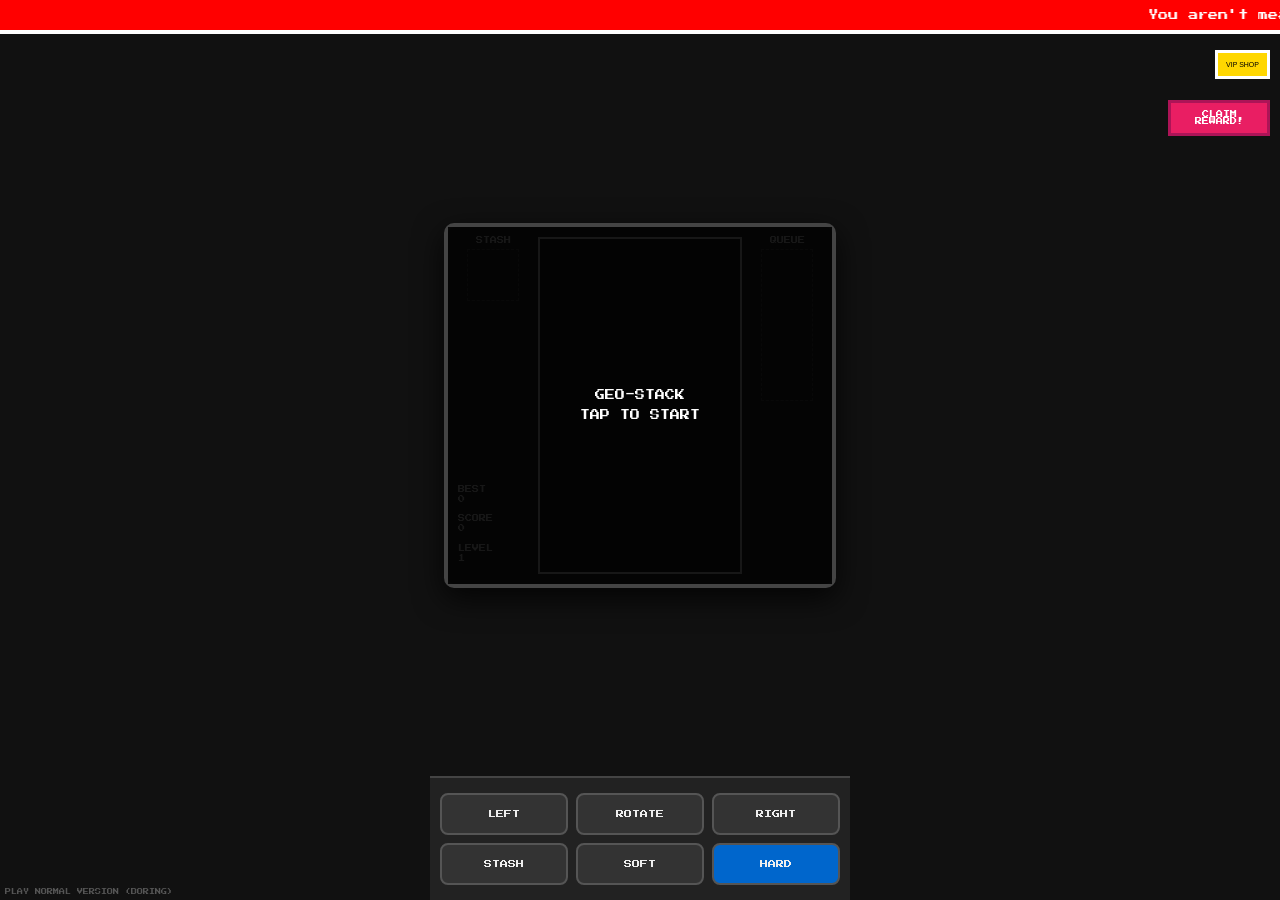
==== commit d686b77b: "bring back funny marquee easter egg" ====
--- a/distinctris.html
+++ b/distinctris.html
@@ -114,7 +114,7 @@
 </head>
 <body>
 
-<marquee id="main-marquee" scrollamount="8">WARNING: LACK OF DIAMOND PURCHASES DETECTED. BUY THE "GOD PACK" FOR $59.99!</marquee>
+<marquee id="main-marquee" scrollamount="8">WARNING: LACK OF DIAMOND PURCHASES DETECTED. BUY THE "GOD PACK" FOR $59.99!    WARNING: LACK OF DIAMOND PURCHASES DETECTED. BUY THE "GOD PACK" FOR $59.99!    WARNING: LACK OF DIAMOND PURCHASES DETECTED. BUY THE "GOD PACK" FOR $59.99!   WEEE! LOOK AT ME!!! I'M A MARQUEE!! YEEEE!!!   WARNING: LACK OF DIAMOND PURCHASES DETECTED. BUY THE "GOD PACK" FOR $59.99!!</marquee>
 
 <a id="opt-out" href="index.html?aprilfools=false">PLAY NORMAL VERSION (BORING)</a>
 
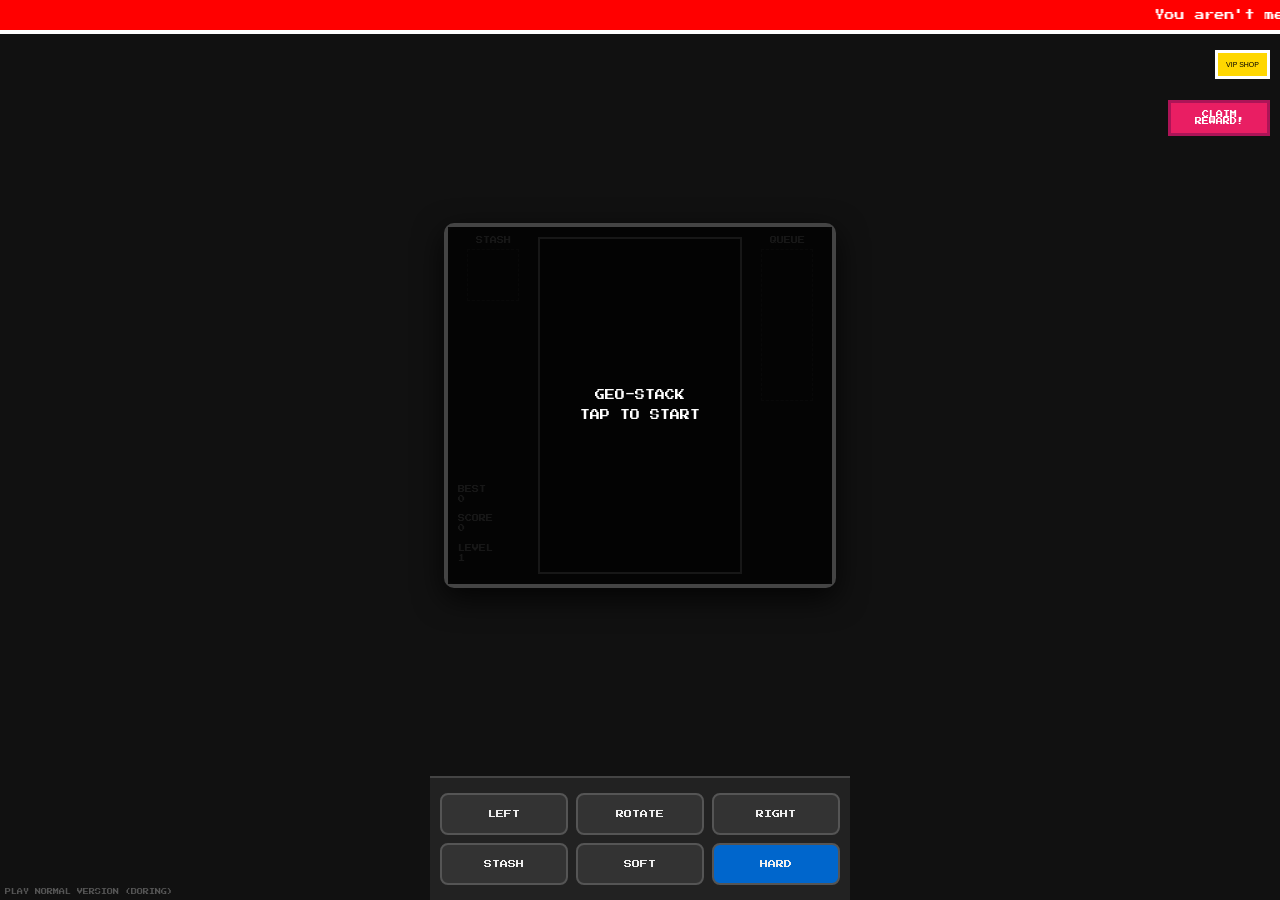
==== commit cfe989ff: "FIX FIX FIX" ====
--- a/distinctris.html
+++ b/distinctris.html
@@ -166,7 +166,6 @@
 </div>
 
 <script>
-// Auto-scale logic for mobile screens
 function resizer() {
     const scaler = document.getElementById('scaler');
     const container = document.getElementById('main-container');
@@ -181,7 +180,6 @@
 window.addEventListener('resize', resizer);
 resizer();
 
-// Dynamic Marquee logic
 (function() {
     const today = new Date();
     const marquee = document.getElementById('main-marquee');
